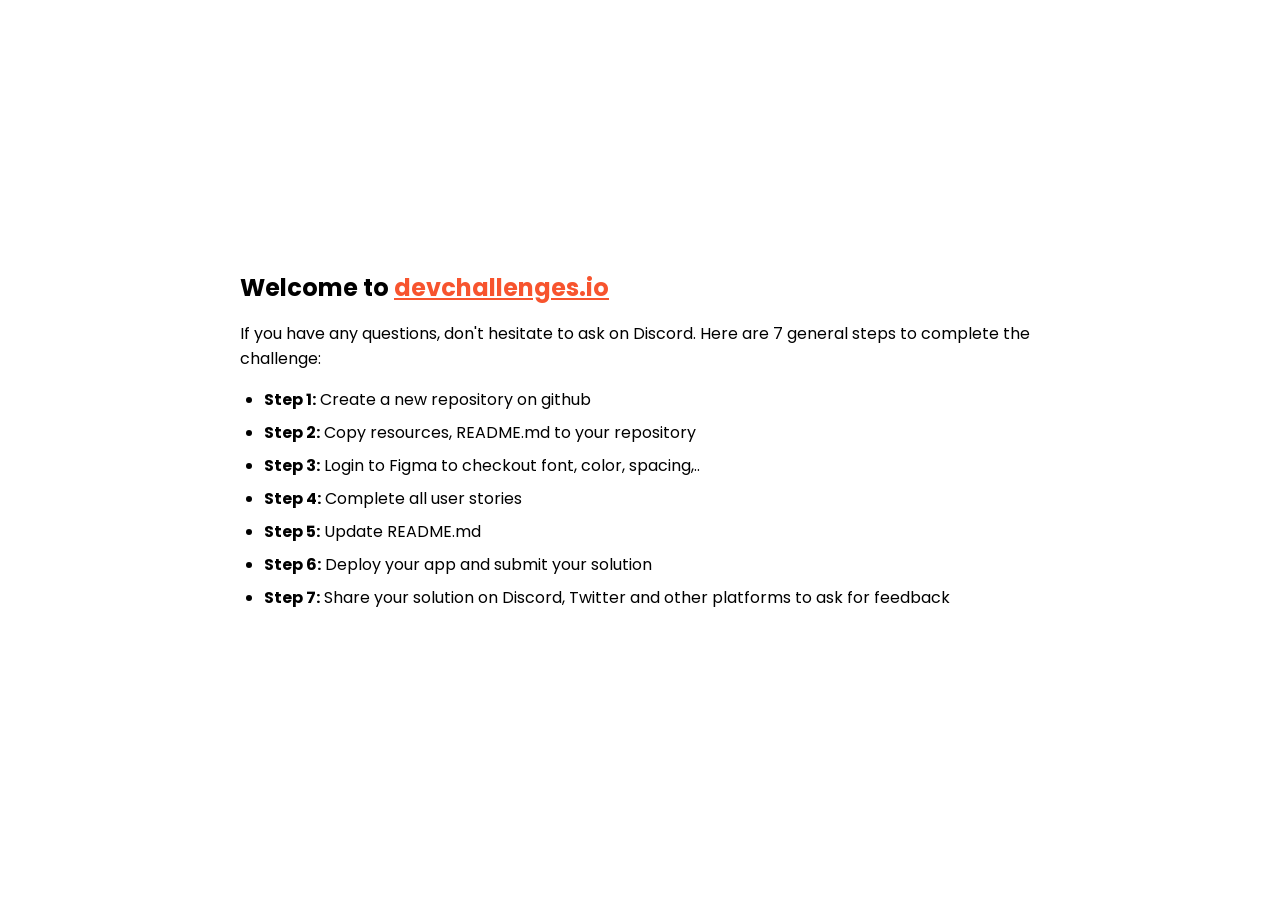
==== index.html @ faadc962 "first code for 404 page" ====
<!DOCTYPE html>
<html lang="en">
  <head>
    <meta charset="utf-8" />
    <meta
      name="viewport"
      content="width=device-width, initial-scale=1,
  maximum-scale=5"
    />

    <link rel="icon" href="devchallenges.png" />

    <link
      rel="shortcut icon"
      type="image/x-icon"
      href="https://devchallenges.io/"
    />

    <link
      href="https://fonts.googleapis.com/css2?family=Poppins:wght@400;500&display=swap"
      rel="stylesheet"
    />

    <title>Devchallenges</title>

    <style>
      body {
        font-family: "Poppins", sans-serif;
      }

      ul {
        padding-left: 24px;
      }

      li {
        margin-bottom: 8px;
      }

      .welcome {
        max-width: 800px;
        margin: 0 auto;
      }

      .welcome-text {
        margin-top: 30vh;
        font-weight: 500;
      }

      .welcome-text p {
        font-size: 1rem;
        font-weight: 400;
      }

      .welcome-text h1 {
        font-size: 1.5rem;
      }

      .welcome-text a {
        color: #f7542e;
      }
    </style>
  </head>
  <body>
    <div class="welcome">
      <div class="welcome-text">
        <h1>
          Welcome to
          <a href="https://devchallenges.io/" target="_blank"
            >devchallenges.io</a
          >
        </h1>

        <p>
          If you have any questions, don't hesitate to ask on Discord. Here are
          7 general steps to complete the challenge:
        </p>
      </div>

      <ul>
        <li><b>Step 1:</b> Create a new repository on github</li>
        <li><b>Step 2:</b> Copy resources, README.md to your repository</li>
        <li>
          <b>Step 3:</b> Login to Figma to checkout font, color, spacing,..
        </li>
        <li><b>Step 4:</b> Complete all user stories</li>
        <li><b>Step 5:</b> Update README.md</li>
        <li><b>Step 6:</b> Deploy your app and submit your solution</li>
        <li>
          <b>Step 7:</b> Share your solution on Discord, Twitter and other
          platforms to ask for feedback
        </li>
      </ul>
    </div>
  </body>
</html>
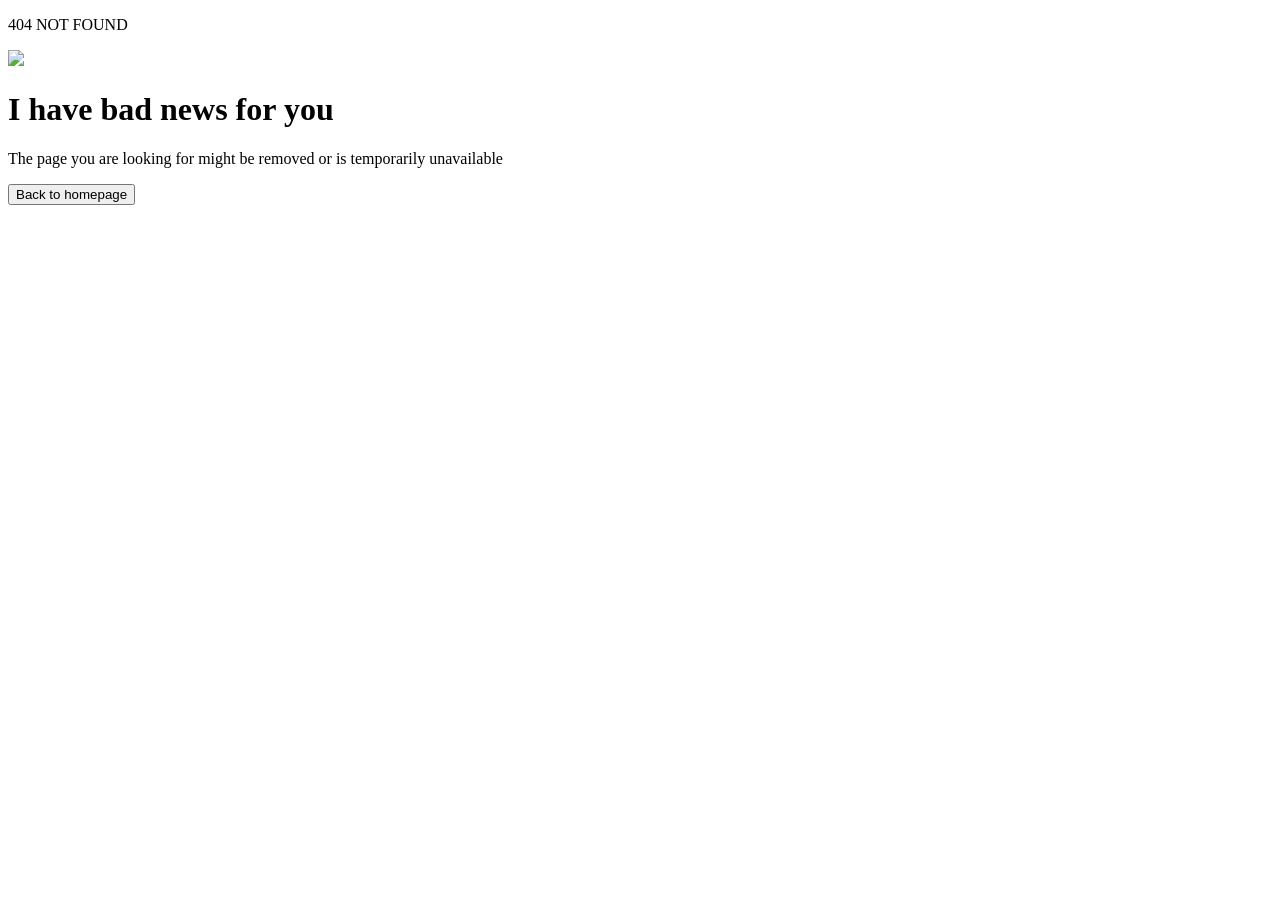
==== commit 113cb98a: "updated code" ====
--- a/index.html
+++ b/index.html
@@ -1,95 +1,28 @@
 <!DOCTYPE html>
 <html lang="en">
-  <head>
-    <meta charset="utf-8" />
-    <meta
-      name="viewport"
-      content="width=device-width, initial-scale=1,
-  maximum-scale=5"
-    />
+<head>
+    <meta charset="UTF-8">
+    <meta http-equiv="X-UA-Compatible" content="IE=edge">
+    <meta name="viewport" content="width=device-width, initial-scale=1.0">
+    <link rel="stylesheet" href="404.css"> 
+    <link rel="preconnect" href="https://fonts.googleapis.com">
+    <link rel="preconnect" href="https://fonts.gstatic.com" crossorigin>
+    <link href="https://fonts.googleapis.com/css2?family=Inconsolata:wght@700&family=Space+Mono:ital@0;1&display=swap" rel="stylesheet">
+    <title>Document</title>
+</head>
+<body>
 
-    <link rel="icon" href="devchallenges.png" />
-
-    <link
-      rel="shortcut icon"
-      type="image/x-icon"
-      href="https://devchallenges.io/"
-    />
-
-    <link
-      href="https://fonts.googleapis.com/css2?family=Poppins:wght@400;500&display=swap"
-      rel="stylesheet"
-    />
-
-    <title>Devchallenges</title>
-
-    <style>
-      body {
-        font-family: "Poppins", sans-serif;
-      }
-
-      ul {
-        padding-left: 24px;
-      }
-
-      li {
-        margin-bottom: 8px;
-      }
-
-      .welcome {
-        max-width: 800px;
-        margin: 0 auto;
-      }
-
-      .welcome-text {
-        margin-top: 30vh;
-        font-weight: 500;
-      }
-
-      .welcome-text p {
-        font-size: 1rem;
-        font-weight: 400;
-      }
-
-      .welcome-text h1 {
-        font-size: 1.5rem;
-      }
-
-      .welcome-text a {
-        color: #f7542e;
-      }
-    </style>
-  </head>
-  <body>
-    <div class="welcome">
-      <div class="welcome-text">
-        <h1>
-          Welcome to
-          <a href="https://devchallenges.io/" target="_blank"
-            >devchallenges.io</a
-          >
-        </h1>
-
-        <p>
-          If you have any questions, don't hesitate to ask on Discord. Here are
-          7 general steps to complete the challenge:
-        </p>
-      </div>
-
-      <ul>
-        <li><b>Step 1:</b> Create a new repository on github</li>
-        <li><b>Step 2:</b> Copy resources, README.md to your repository</li>
-        <li>
-          <b>Step 3:</b> Login to Figma to checkout font, color, spacing,..
-        </li>
-        <li><b>Step 4:</b> Complete all user stories</li>
-        <li><b>Step 5:</b> Update README.md</li>
-        <li><b>Step 6:</b> Deploy your app and submit your solution</li>
-        <li>
-          <b>Step 7:</b> Share your solution on Discord, Twitter and other
-          platforms to ask for feedback
-        </li>
-      </ul>
-    </div>
-  </body>
-</html>
+        <p id="content-404">404 NOT FOUND</p>
+        <div class="page-content">
+            <div>
+                <img src="icons\scarecrow.png" class="image">
+            </div>
+            <div class="page-copy">
+                <h1 id="heading-copy">I have bad news for you </h1>
+                <p id="paragraph">The page you are looking for might be removed or is temporarily unavailable</p>
+                <button>Back to homepage</button>
+            </div>
+        </div>
+    
+</body>
+</html>
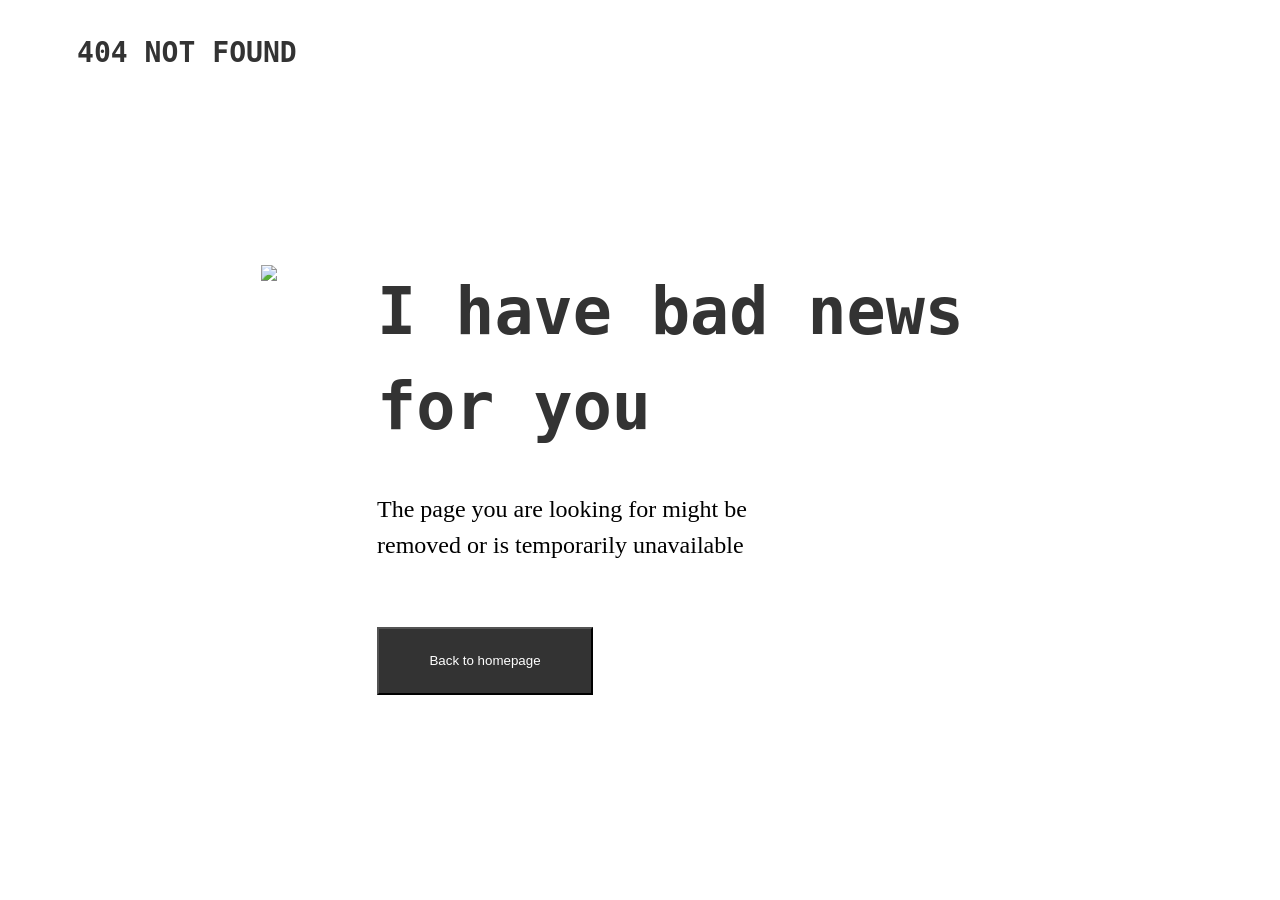
==== commit 58745071: "Responsiveness updated" ====
--- a/index.html
+++ b/index.html
@@ -4,21 +4,22 @@
     <meta charset="UTF-8">
     <meta http-equiv="X-UA-Compatible" content="IE=edge">
     <meta name="viewport" content="width=device-width, initial-scale=1.0">
-    <link rel="stylesheet" href="404.css"> 
+    <link rel="stylesheet" href="index.css"> 
     <link rel="preconnect" href="https://fonts.googleapis.com">
     <link rel="preconnect" href="https://fonts.gstatic.com" crossorigin>
     <link href="https://fonts.googleapis.com/css2?family=Inconsolata:wght@700&family=Space+Mono:ital@0;1&display=swap" rel="stylesheet">
     <title>Document</title>
 </head>
 <body>
-
-        <p id="content-404">404 NOT FOUND</p>
+        <div id="content-404">
+            <h3>404 NOT FOUND</h3>
+        </div>
         <div class="page-content">
             <div>
-                <img src="icons\scarecrow.png" class="image">
+                <img src="icons\scarecrow.png" >
             </div>
             <div class="page-copy">
-                <h1 id="heading-copy">I have bad news for you </h1>
+                <h1 id="heading-copy"> <strong>I have bad news for you</strong></h1>
                 <p id="paragraph">The page you are looking for might be removed or is temporarily unavailable</p>
                 <button>Back to homepage</button>
             </div>
--- a/index.css
+++ b/index.css
@@ -0,0 +1,90 @@
+*{
+    margin: 0;
+    padding: 0;
+}
+
+#content-404 {
+    font-family: 'Inconsolata', monospace;
+    color: #333;
+    font-weight: 700;
+    font-size: 24px;
+    line-height: 25px;
+    margin: 40px 0px 200px 77px;
+}
+
+img {
+    width: 100%;
+    max-width: 539px;
+}
+
+.page-content{
+    display: flex;
+    justify-content: center ;
+    gap:100px;
+    margin-left:77px;
+    margin-right: 119px;
+}
+
+.page-copy{
+    font-family: 'Space Mono', monospace;
+}
+
+#heading-copy{
+    font-family: 'Space Mono', monospace;
+    font-weight: bold;
+    font-size: 65px;
+    line-height:94.78px;
+    color: #333;
+    max-width: 600px;
+} 
+#paragraph{
+    font-family: 'Space Mono';
+    font-style: normal;
+    font-size: 24px;
+    line-height: 36px;
+    margin-top: 36px;
+    margin-bottom: 64px;
+    max-width: 381px;
+}
+      
+button {
+    width: 216px;
+    height: 68px;
+    background-color: #333;
+    color: white;
+}
+
+button:hover{
+    transform: scale(1);
+    background-color: purple;
+}
+
+
+@media (max-width: 900px) {
+
+    #content-404 {
+      
+        margin: 40px 0px 64px 37px;
+    }
+    .page-content{
+        flex-direction: column;
+        margin: 24px;
+    }
+    #heading-copy{
+        font-size: 48px;
+        line-height:71px;
+        max-width: 350px;
+    }
+    #paragraph{
+        font-size: 18px;
+        line-height:27px;
+    }
+}
+
+
+
+@media (min-width: 650px) and (max-width: 900px) { 
+    .page-copy {
+        margin: 0 auto;
+    }
+}
